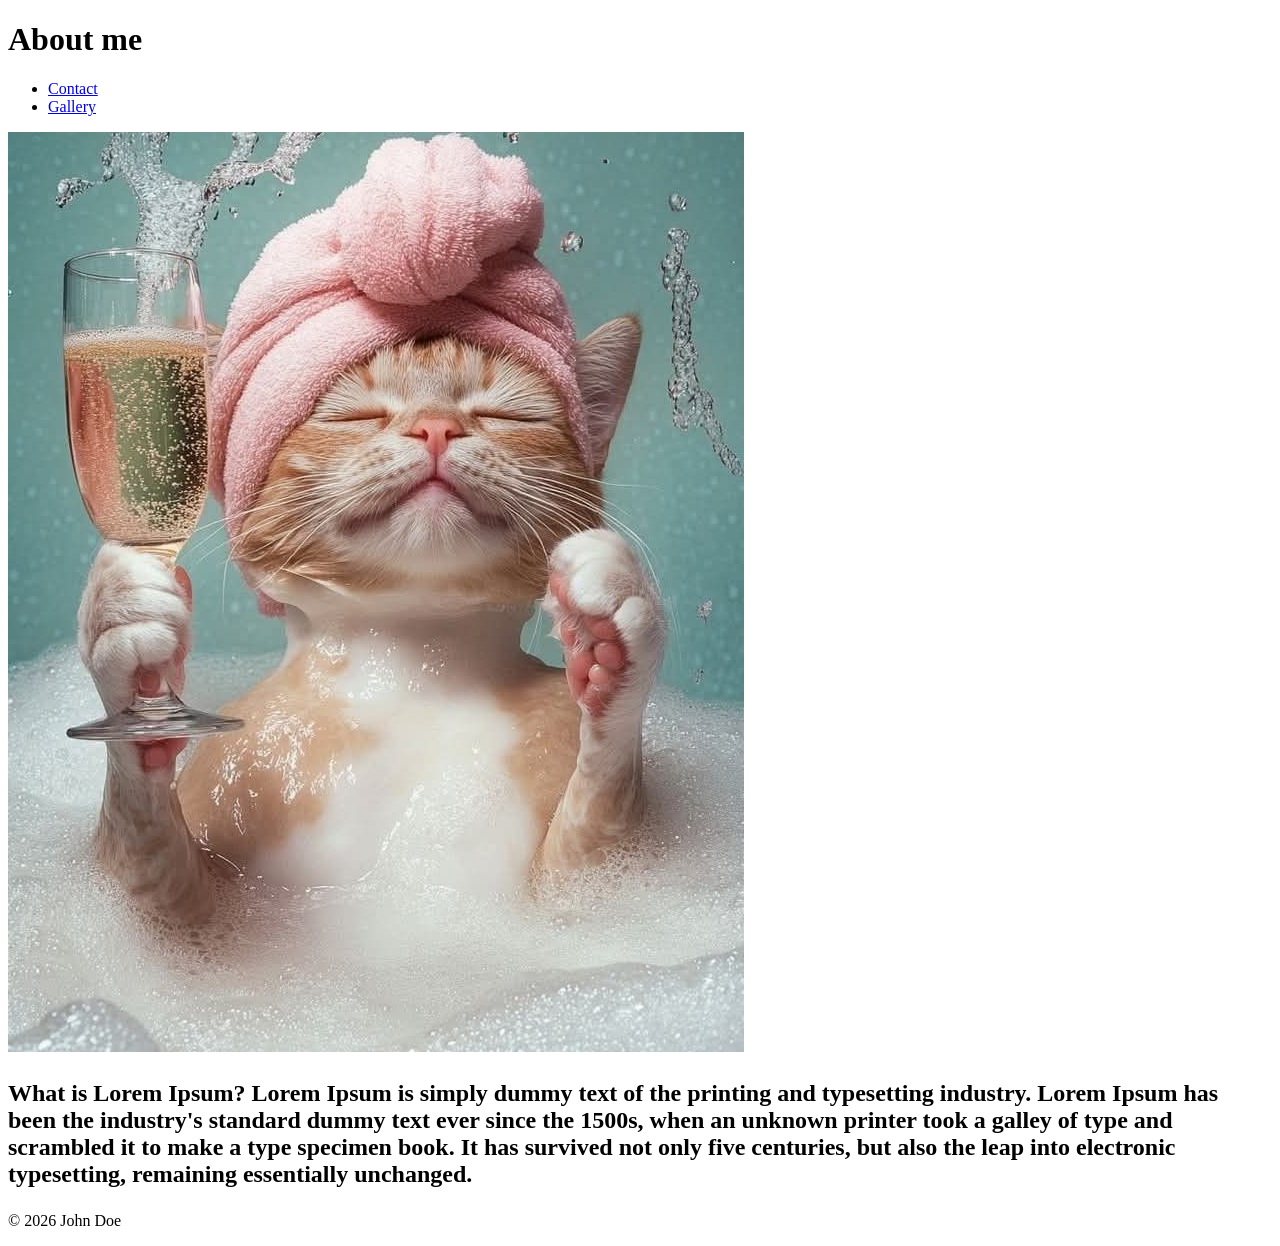
==== index.html @ 81a7da17 "Add_new_sentence_commit" ====
<!DOCTYPE html>
<html lang="en">
<head>
    <meta charset="UTF-8">
    <title>About me</title>
</head>
<body>
<header>
<h1>About me</h1>
    <nav>
        <ul>
            <li><a href="pages/contact.html">Contact</a></li>
            <li><a href="pages/gallery.html">Gallery</a></li>
        </ul>
    </nav>
    </header>
<main>
<section>
    <img src="photo/cat.jpg" alt="cat">
    <H2>
    <p>
        What is Lorem Ipsum? Lorem Ipsum is simply dummy text of the printing
        and typesetting industry. Lorem Ipsum has been the industry's standard
        dummy text ever since the 1500s, when an unknown printer took a galley
        of type and scrambled it to make a type specimen book. It has survived
        not only five centuries, but also the leap into electronic
        typesetting, remaining essentially unchanged.
    </p>
</H2>
    </section>
</main>
<footer>
    <p>&copy; 2026 John Doe</p>
    </footer>
</body>
</html>
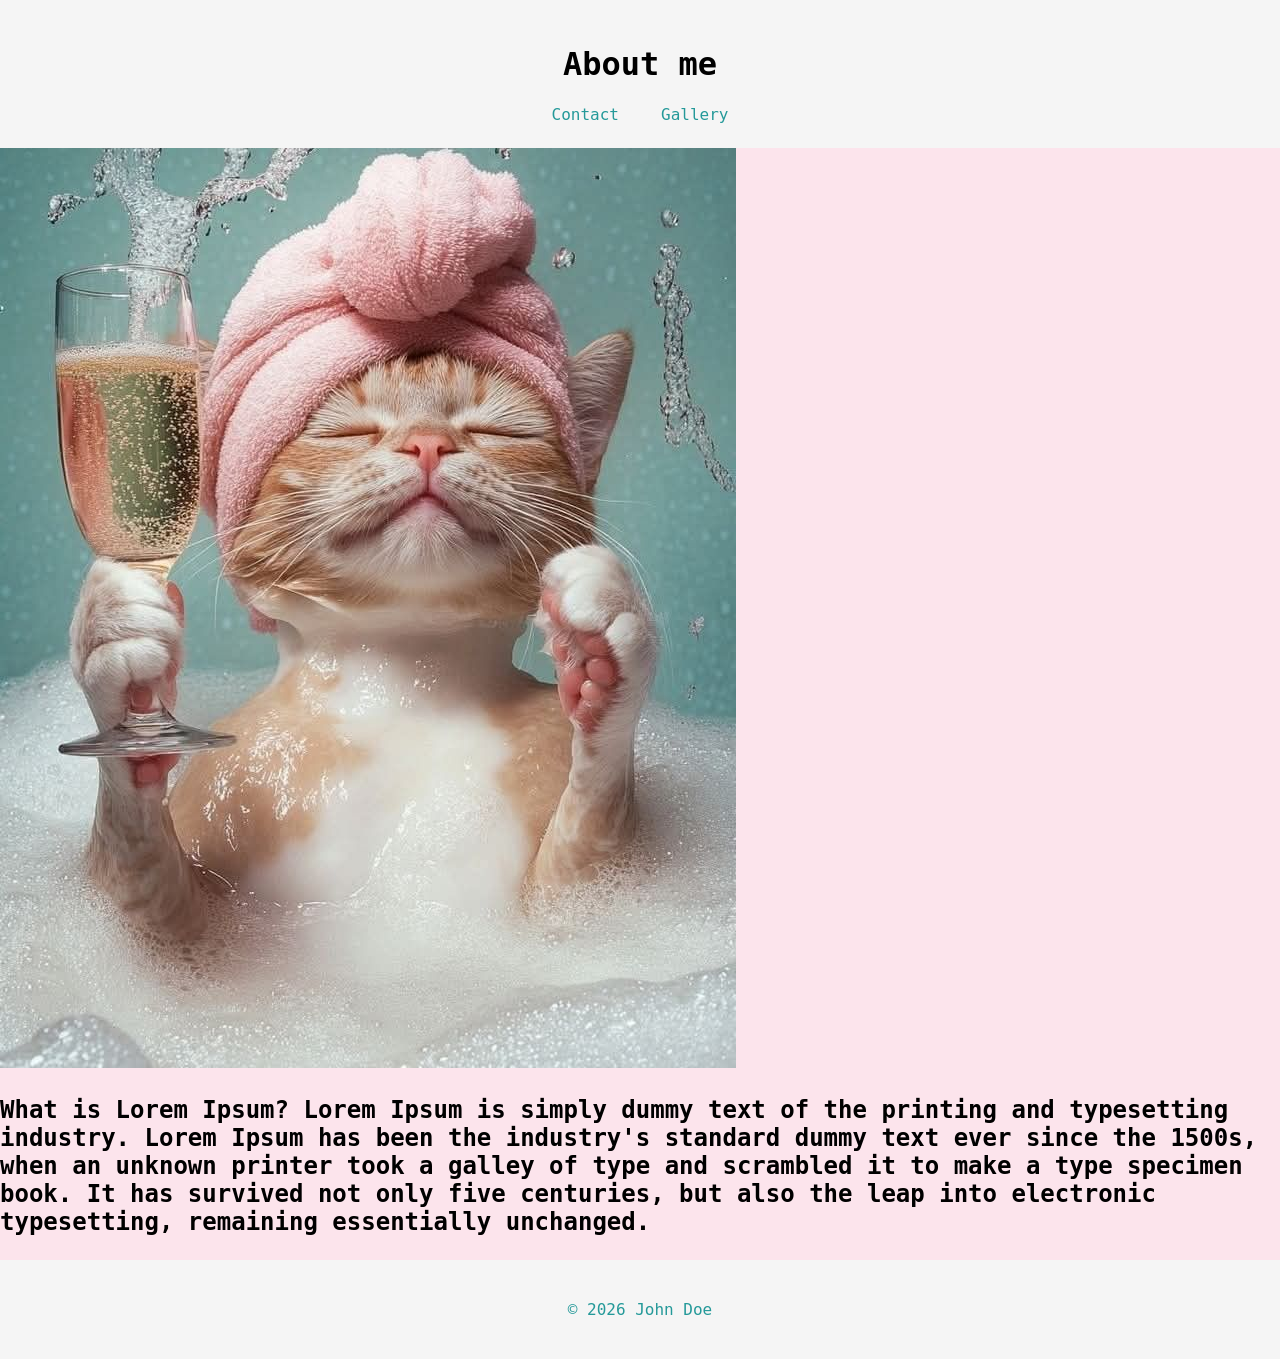
==== commit c03f8bd8: "Add_new_about_commit" ====
--- a/index.html
+++ b/index.html
@@ -3,6 +3,7 @@
 <head>
     <meta charset="UTF-8">
     <title>About me</title>
+ <link rel="stylesheet" href="./style.css" />
 </head>
 <body>
 <header>
--- a/style.css
+++ b/style.css
@@ -0,0 +1,43 @@
+body {
+    font-family: "Monospace", "Verdana", "Geneva", "Gothic", "Italic", "Serif Italic", sans-serif;
+    margin: 0;
+    padding: 0;
+    background-color: #fce4ec;
+}
+header {
+    background-color: whitesmoke;
+    color: black;
+    padding: 24px;
+    text-align: center;
+}
+header nav ul {
+padding: 0;
+    margin: 0;
+    display: flex;
+justify-content: center;
+gap: 42px;
+}
+header nav ul li {
+    display: inline;
+}
+header nav ul li a {
+    color: #249999;
+    text-decoration: none;
+}
+.gallery {
+    display: flex;
+    gap: 24px;
+    justify-content: center;
+    margin-top: 24px;
+}
+.gallery img {
+    width: 150px;
+    height: auto;
+    border-radius: 80%;
+}
+footer {
+    background-color: whitesmoke;
+    color: #249999;
+    padding: 24px;
+    text-align: center;
+}
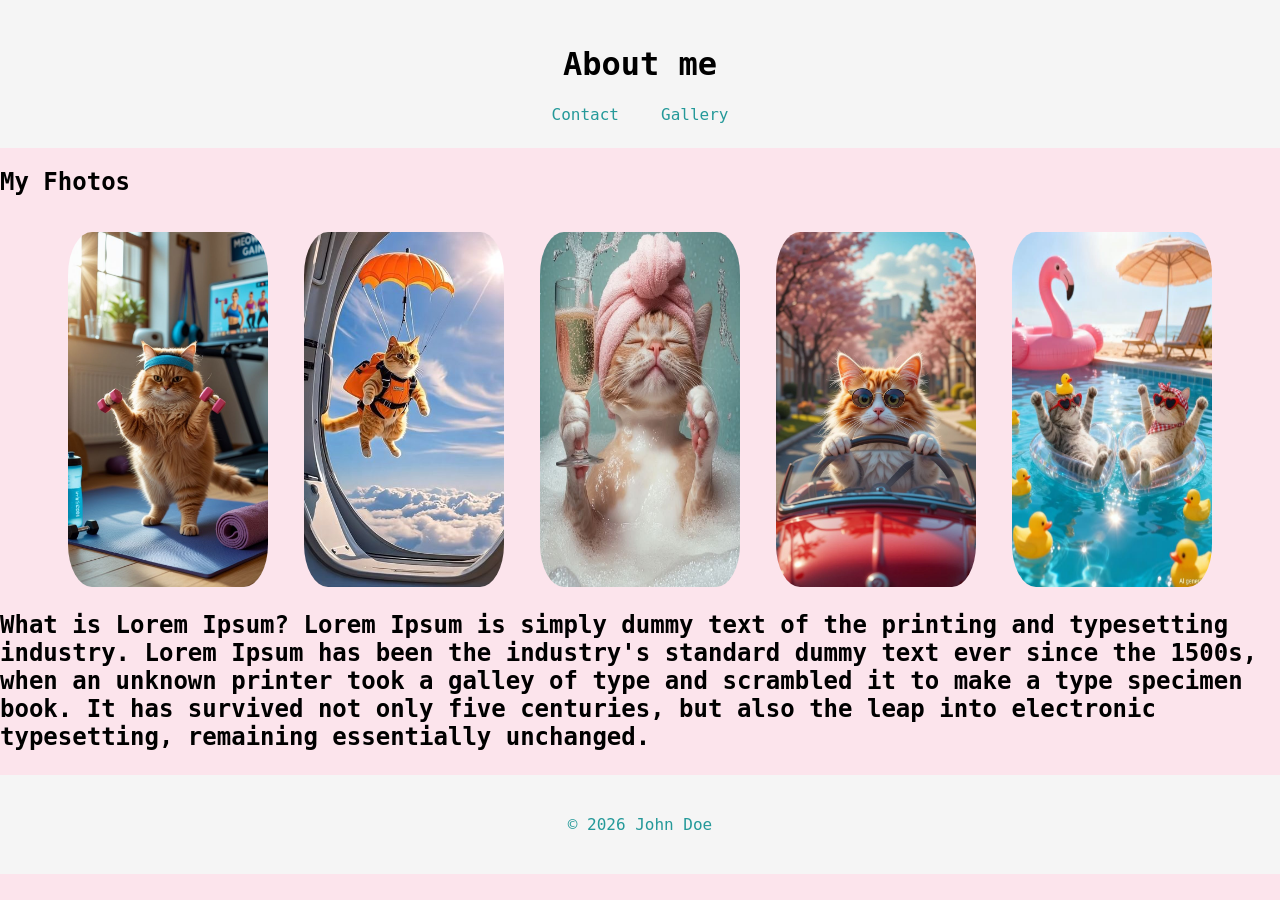
==== commit 6158e2b9: "Add_new_about_commit" ====
--- a/index.html
+++ b/index.html
@@ -17,7 +17,14 @@
     </header>
 <main>
 <section>
-    <img src="photo/cat.jpg" alt="cat">
+    <h2>My Fhotos</h2>
+    <div class="gallery">
+        <img src="/photo/fitnes.jpg" alt="fitnes">
+        <img src="/photo/fly.jpg" alt="fly">
+        <img src="/photo/cat.jpg" alt="cat">
+        <img src="/photo/auto.jpg" alt="auto">
+        <img src="/photo/dugs.jpg" alt="dugs">
+    </div>
     <H2>
     <p>
         What is Lorem Ipsum? Lorem Ipsum is simply dummy text of the printing
--- a/style.css
+++ b/style.css
@@ -26,14 +26,14 @@
 }
 .gallery {
     display: flex;
-    gap: 24px;
+    gap: 36px;
     justify-content: center;
-    margin-top: 24px;
+    margin-top: 36px;
 }
 .gallery img {
-    width: 150px;
+    width: 200px;
     height: auto;
-    border-radius: 80%;
+    border-radius: 12%;
 }
 footer {
     background-color: whitesmoke;
